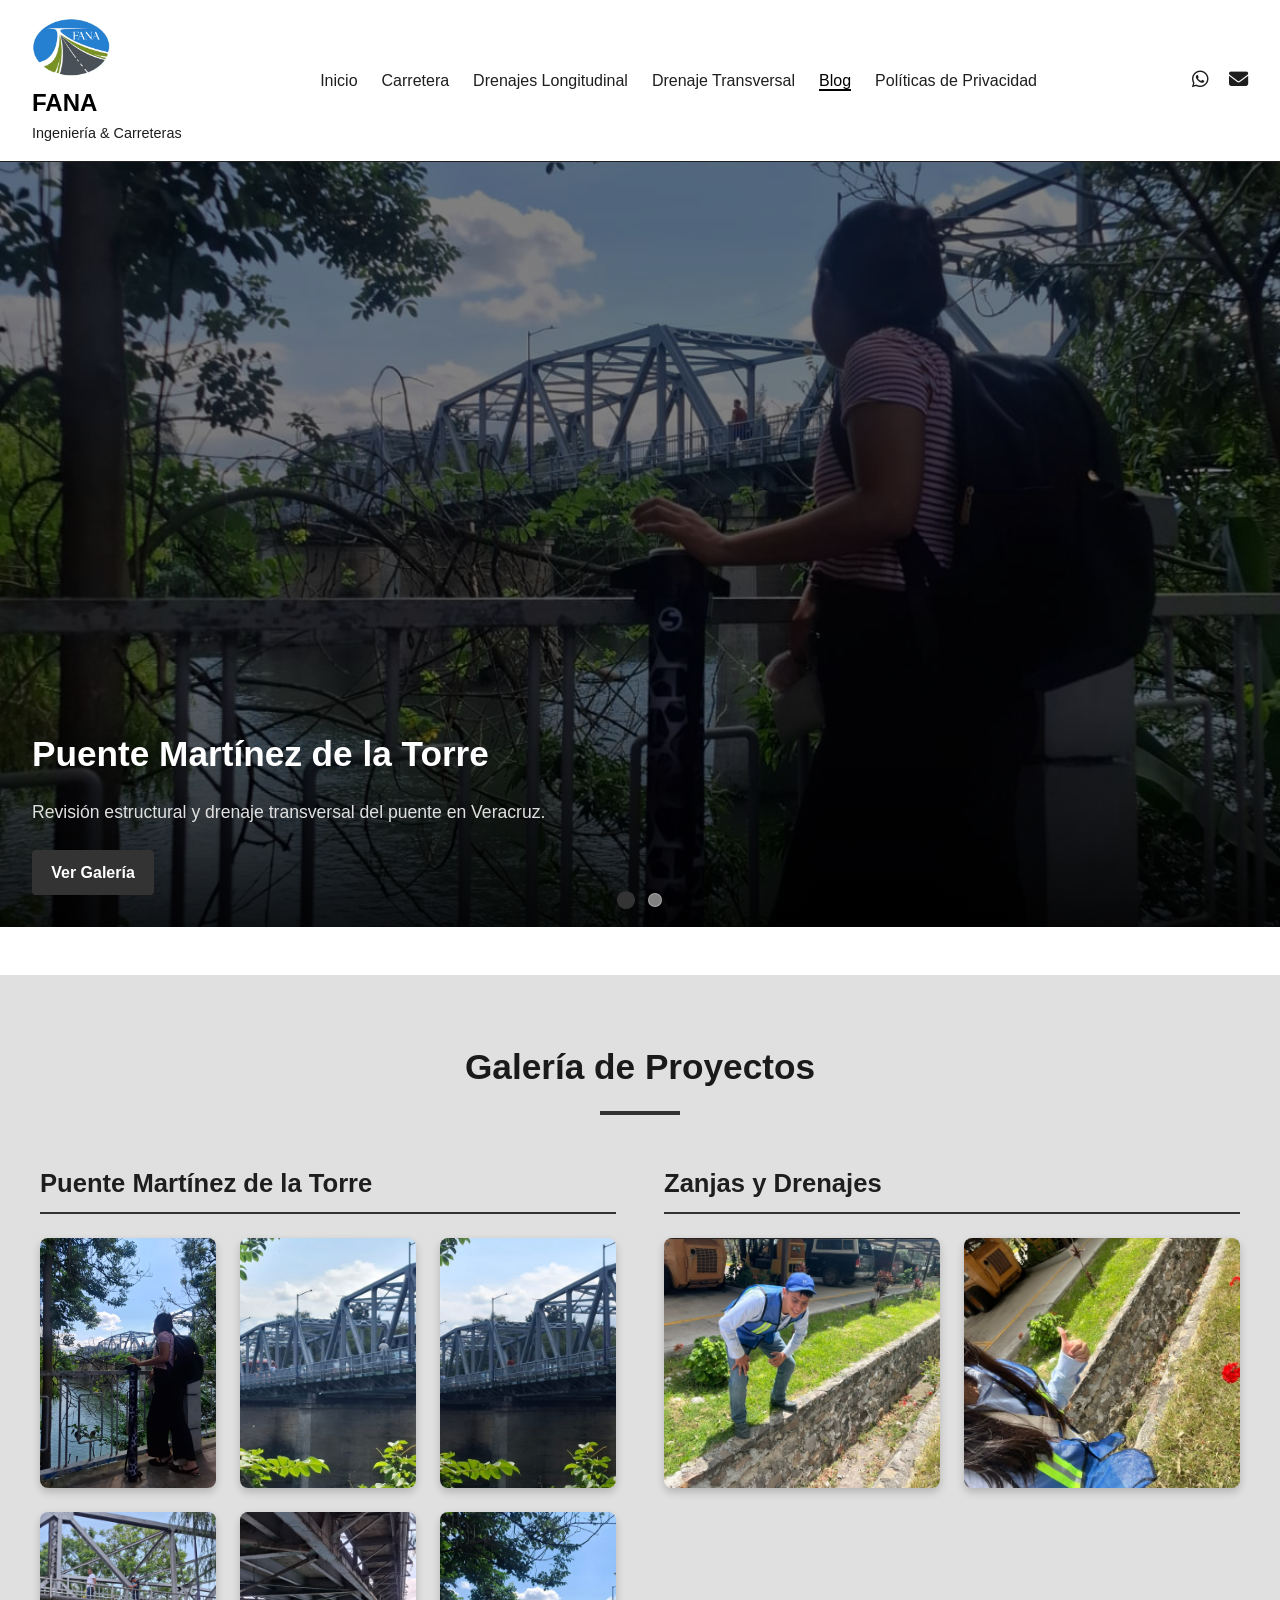
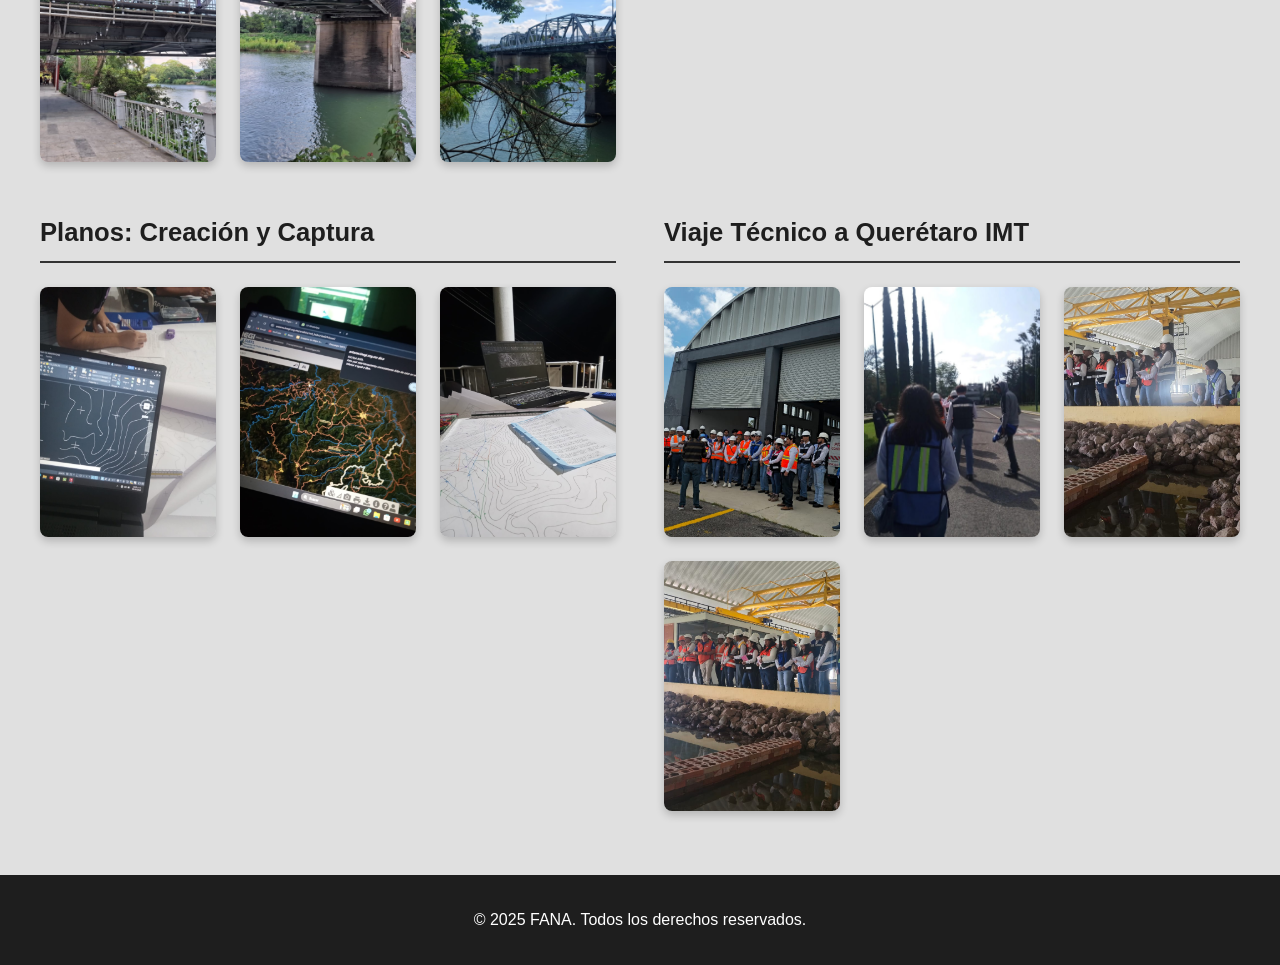
==== blog.html @ 1abef5bb "Primer commit: Estructura inicial de la página FANA" ====
<!DOCTYPE html>
<html lang="es">
<head>
<meta charset="UTF-8">
<meta name="viewport" content="width=device-width, initial-scale=1.0">
<title>FANA - Blog</title>
<link rel="stylesheet" href="css/blog.css">
<link rel="stylesheet" href="https://cdnjs.cloudflare.com/ajax/libs/font-awesome/6.5.0/css/all.min.css">
<link href="https://fonts.googleapis.com/css2?family=Montserrat:wght@500;600;700&display=swap" rel="stylesheet">
</head>
<body>

<header>
<div class="logo">
<img src="img/Logo_Fana.png" alt="Logo FANA">
<h1>FANA</h1>
<p>Ingeniería & Carreteras</p>
</div>

<nav>
<div class="hamburger" id="menu-toggle">
<i class="fas fa-bars"></i>
</div>
<ul id="menu">
<li><a href="index.html">Inicio</a></li>
<li><a href="carreteras.html">Carretera</a></li>
<li><a href="drenajes-longitudinal.html">Drenajes Longitudinal</a></li>
<li><a href="drenajes-transversal.html">Drenaje Transversal</a></li>
<li><a href="blog.html" class="selected">Blog</a></li>
<li><a href="politicas.html">Políticas de Privacidad</a></li>
</ul>
</nav>

<div class="social">
<a href="https://wa.me/520000000000"><i class="fab fa-whatsapp"></i></a>
<a href="mailto:contacto@ejemplo.com"><i class="fas fa-envelope"></i></a>
</div>
</header>

<section class="blog-hero">
<div class="hero-slide active" style="background-image: url('img/Drenaje Transversal/Puente/PuenteMartinezBlog/Puente1.jpg');">
<div class="slide-content">
<h2>Puente Martínez de la Torre</h2>
<p>Revisión estructural y drenaje transversal del puente en Veracruz.</p>
<a href="#martinez-galeria" class="read-more">Ver Galería</a>
</div>
</div>

<div class="hero-slide" style="background-image: url('img/Drenaje Transversal/Puente/PuenteMartinezBlog/zanja1.jpg');"></div>
<div class="slide-content">
<h2>Trabajos de Zanja y Drenaje</h2>
<p>Implementación de zanjas y elementos de drenaje longitudinal.</p>
<a href="#zanja-galeria" class="read-more">Ver Fotos</a>
</div>
</div>

<div class="hero-nav">
<div class="hero-dot active" data-slide="0"></div>
<div class="hero-dot" data-slide="1"></div>
</div>
</section>

<section id="gallery" class="projects-gallery">
<div class="gallery-container">
<h2 class="section-title">Galería de Proyectos</h2>

<div class="gallery-row-group">
<div class="gallery-column">
<h3 id="martinez-galeria" class="gallery-subtitle">Puente Martínez de la Torre </h3>
<div class="gallery-grid-2x2">
<div class="gallery-item"><img src="img/Drenaje Transversal/Puente/PuenteMartinezBlog/Puente1.jpg" alt="Puente Martínez 1" class="gallery-img"></div>
<div class="gallery-item"><img src="img/Drenaje Transversal/Puente/PuenteMartinezBlog/Puente2.jpg" alt="Puente Martínez 2" class="gallery-img"></div>
<div class="gallery-item"><img src="img/Drenaje Transversal/Puente/PuenteMartinezBlog/Puente3.jpg" alt="Puente Martínez 3" class="gallery-img"></div>
<div class="gallery-item"><img src="img/Drenaje Transversal/Puente/PuenteMartinezBlog/Puente4.jpg" alt="Puente Martínez 4" class="gallery-img"></div>
<div class="gallery-item"><img src="img/Drenaje Transversal/Puente/PuenteMartinezBlog/Puente5.jpg" alt="Puente Martínez 5" class="gallery-img"></div>
<div class="gallery-item"><img src="img/Drenaje Transversal/Puente/PuenteMartinezBlog/Puente6.jpg" alt="Puente Martínez 6" class="gallery-img"></div>
</div>
</div>

<div class="gallery-column">
<h3 id="zanja-galeria" class="gallery-subtitle">Zanjas y Drenajes</h3>
<div class="gallery-grid-2x2">
<div class="gallery-item"><img src="img/Drenaje Transversal/Puente/PuenteMartinezBlog/zanja1.jpg" alt="Zanja 1" class="gallery-img"></div>
<div class="gallery-item"><img src="img/Drenaje Transversal/Puente/PuenteMartinezBlog/zanja2.jpg" class="gallery-img"></div>
</div>
</div>
</div>


<div class="gallery-row-group mt-50">
<div class="gallery-column">
<h3 id="planos-trabajo-galeria" class="gallery-subtitle">Planos: Creación y Captura</h3>
<div class="gallery-grid-2x2">
<div class="gallery-item"><img src="img/Drenaje Transversal/Puente/PuenteMartinezBlog/autocad1.jpg" alt="Diseño Planos 1" class="gallery-img"></div>
<div class="gallery-item"><img src="img/Drenaje Transversal/Puente/PuenteMartinezBlog/autocad2.jpg" alt="Diseño Planos 2" class="gallery-img"></div>
<div class="gallery-item"><img src="img/Drenaje Transversal/Puente/PuenteMartinezBlog/autocad3.jpg" alt="Diseño Planos 3" class="gallery-img"></div>
</div>
</div>

<div class="gallery-column">
<h3 id="imt-galeria" class="gallery-subtitle">Viaje Técnico a Querétaro IMT</h3>
<div class="gallery-grid-2x2">
<div class="gallery-item"><img src="img/Drenaje Transversal/Puente/PuenteMartinezBlog/viaje1.jpg" alt="IMT 1" class="gallery-img"></div>
<div class="gallery-item"><img src="img/Drenaje Transversal/Puente/PuenteMartinezBlog/viaje2.jpg" alt="IMT 2" class="gallery-img"></div>
<div class="gallery-item"><img src="img/Drenaje Transversal/Puente/PuenteMartinezBlog/viaje3.jpg" alt="IMT 3" class="gallery-img"></div>
<div class="gallery-item"><img src="img/Drenaje Transversal/Puente/PuenteMartinezBlog/viaje4.jpg" alt="IMT 4" class="gallery-img"></div>
</div>
</div>
</div>

</div>
</section>


<footer>
<p>© 2025 FANA. Todos los derechos reservados.</p>
</footer>

<script src="js/blog.js"></script>
</body>
</html>
---- css/blog.css ----
:root {
/* Colores base */
--negro: #000000;
--gris-oscuro: #1e1e1e;
--gris-medio: #333333;
--gris-claro: #e0e0e0;
--blanco: #FFFFFF;
--fondo: #f9f9f9;
--azul-manbal: #1a1a1a;
--naranja-manbal: #FF6B35;

/* Espaciado */
--espacio-xs: 0.5rem;
--espacio-sm: 1rem;
--espacio-md: 1.5rem;
--espacio-lg: 2rem;
--espacio-xl: 3rem;
}

/* Reset y estilos base */
* {
margin: 0;
padding: 0;
box-sizing: border-box;
}

body {
font-family: 'Segoe UI', sans-serif;
color: var(--gris-oscuro);
line-height: 1.6;
-webkit-font-smoothing: antialiased;
}

html {
scroll-behavior: smooth;
}

/* Header - Manteniendo TU estilo original */
header {
display: flex;
flex-wrap: wrap;
align-items: center;
justify-content: space-between;
background-color: var(--blanco);
padding: 1rem 2rem;
border-bottom: 1px solid var(--gris-oscuro);
position: relative;
z-index: 100;
}

.logo img {
height: 60px;
}

.logo h1 {
font-size: 1.5rem;
color: var(--negro);
}

.logo p {
font-size: 0.9rem;
color: var(--gris-oscuro);
}

/* NAV ORIGINAL - Conservando exactamente tu estilo de menú */
nav ul {
list-style: none;
display: flex;
gap: 1.5rem;
}

nav a {
text-decoration: none;
color: var(--gris-oscuro);
font-weight: 500;
transition: color 0.3s ease, border-bottom 0.3s ease;
}

nav a:hover, 
nav a.selected {
color: var(--negro);
border-bottom: 2px solid var(--negro);
}

.hamburger {
display: none;
font-size: 2rem;
color: var(--gris-oscuro);
cursor: pointer;
position: absolute;
right: 20px;
top: 20px;
}

.social a {
margin-left: 1rem;
color: var(--gris-oscuro);
font-size: 1.2rem;
transition: color 0.3s;
}

.social a:hover {
color: var(--negro);
}

.contact-info {
margin-top: 0.5rem;
color: var(--gris-oscuro);
font-size: 0.9rem;
text-align: center;
}

/* Versión responsiva del menú ORIGINAL */
@media (max-width: 768px) {
nav ul {
display: flex;
flex-direction: column;
background-color: var(--blanco);
position: fixed;
top: 0;
right: -250px;
height: 100%;
width: 250px;
padding: 2rem;
box-shadow: 2px 0 5px rgba(0, 0, 0, 0.3);
transition: right 0.3s ease;
z-index: 1000;
}

nav ul.show {
right: 0;
}

.hamburger {
display: block;
z-index: 1001;
}

.hamburger.open {
color: var(--negro);
}

header {
flex-direction: column;
align-items: flex-start;
}

.logo {
margin-bottom: 1rem;
}

.social {
display: flex;
justify-content: flex-end;
width: 100%;
margin-top: 1rem;
padding-right: 1rem;
}

.contact-info {
display: none;
}
}
/* Footer */
footer {
text-align: center;
padding: var(--espacio-lg);
background-color: var(--gris-oscuro);
color: var(--blanco);
}

/* Responsive para el formulario */
@media (max-width: 768px) {
.form-row {
flex-direction: column;
gap: var(--espacio-md);
}

.minimal-form {
padding: var(--espacio-md);
}

.contact-intro h1 {
font-size: 2rem;
}
}

@media (max-width: 480px) {
.contact-intro h1 {
font-size: 1.8rem;
}

.contact-intro p {
font-size: 1rem;
}
}
/* Estilos para el hero con carrusel vertical */
.blog-hero {
position: relative;
height: 85vh;
overflow: hidden;
margin-bottom: 3rem;
}

.hero-slide {
position: absolute;
top: 0;
left: 0;
width: 100%;
height: 100%;
opacity: 0;
transition: opacity 1s ease-in-out;
background-size: cover;
background-position: center;
display: flex;
align-items: flex-end;
color: white;
background-color: rgba(0, 0, 0, 0.5);
background-blend-mode: overlay;
}

.hero-slide.active {
opacity: 1;
}

.slide-content {
width: 100%;
padding: 2rem;
background: linear-gradient(transparent, rgba(0,0,0,0.8));
}

.slide-content h2 {
font-size: 2.2rem;
margin-bottom: 1rem;
color: var(--blanco);
}

.slide-content p {
font-size: 1.1rem;
margin-bottom: 1.5rem;
color: var(--gris-claro);
}

.read-more {
display: inline-block;
padding: 0.6rem 1.2rem;
background-color: var(--gris-medio);
color: white;
text-decoration: none;
border-radius: 4px;
font-weight: 600;
transition: all 0.3s ease;
}

.read-more:hover {
background-color:var(--gris-claro);
transform: translateY(-2px);
}

.hero-nav {
position: absolute;
bottom: 20px;
left: 0;
right: 0;
display: flex;
justify-content: center;
gap: 15px;
z-index: 10;
}

.hero-dot {
width: 14px;
height: 14px;
border-radius: 50%;
background-color: rgba(255, 255, 255, 0.5);
cursor: pointer;
transition: all 0.3s ease;
border: 1px solid rgba(255,255,255,0.3);
}

.hero-dot.active {
background-color: var(--gris-medio);
transform: scale(1.3);
border-color: var(--gris-medio);
}

/* Galería de proyectos */
.projects-gallery {
padding: 4rem 2rem;
background-color: var(--gris-claro);
}

.gallery-container {
max-width: 1200px;
margin: 0 auto;
}

.section-title {
text-align: center;
margin-bottom: 3rem;
font-size: 2.2rem;
color: var(--azul-manbal);
position: relative;
}

.section-title:after {
content: '';
display: block;
width: 80px;
height: 4px;
background-color: var(--gris-medio);
margin: 1rem auto 0;
}

/* NUEVA ESTRUCTURA DE GALERÍA DE 2 COLUMNAS PRINCIPALES */
.gallery-row-group {
display: grid;
grid-template-columns: repeat(2, 1fr);
gap: 3rem; /* Espacio entre las columnas Puente/Zanjas y Planos/IMT */
}

.gallery-column {
/* Asegura que la columna use todo el espacio asignado */
width: 100%; 
}

/* Grid de imágenes internas (2x2) */
.gallery-grid-2x2 {
display: grid;
/* Se ajusta para que haya 2 imágenes por fila en la columna asignada */
grid-template-columns: repeat(auto-fit, minmax(140px, 1fr)); 
gap: 1.5rem;
}

.gallery-item {
position: relative;
height: 250px; /* Altura más compacta para que quepan más */
overflow: hidden;
border-radius: 8px;
box-shadow: 0 4px 8px rgba(0,0,0,0.2);
transition: transform 0.3s ease;
}

.gallery-item:hover {
transform: translateY(-5px);
}

.gallery-img {
width: 100%;
height: 100%;
object-fit: cover;
transition: transform 0.5s ease;
}

.gallery-item:hover .gallery-img {
transform: scale(1.05);
}

/* Nuevo subtítulo de Galería */
.gallery-subtitle {
font-size: 1.6rem;
color: var(--gris-oscuro);
margin-top: 0; /* Eliminamos el margen superior en la columna */
margin-bottom: 1.5rem;
padding-bottom: 0.5rem;
border-bottom: 2px solid var(--gris-medio);
}

.mt-50 {
margin-top: 50px; /* Clase de utilidad para separación del segundo grupo */
}

/* Responsive: 1 columna en móvil (Aplica al grupo principal y al grid interno) */
@media (max-width: 768px) {
.blog-hero {
height: 70vh;
}

.slide-content h2 {
font-size: 1.8rem;
}

.section-title {
font-size: 1.8rem;
}

/* El grupo principal vuelve a ser de 1 columna */
.gallery-row-group {
grid-template-columns: 1fr;
gap: 0; /* Sin espacio entre los grupos */
}

/* El grid de imágenes internas se ajusta a 1 columna */
.gallery-grid-2x2 {
grid-template-columns: 1fr;
}

.gallery-item {
height: 350px;
}

/* Espacio entre las secciones cuando están apiladas en móvil */
.gallery-column {
margin-bottom: 30px; 
}
}
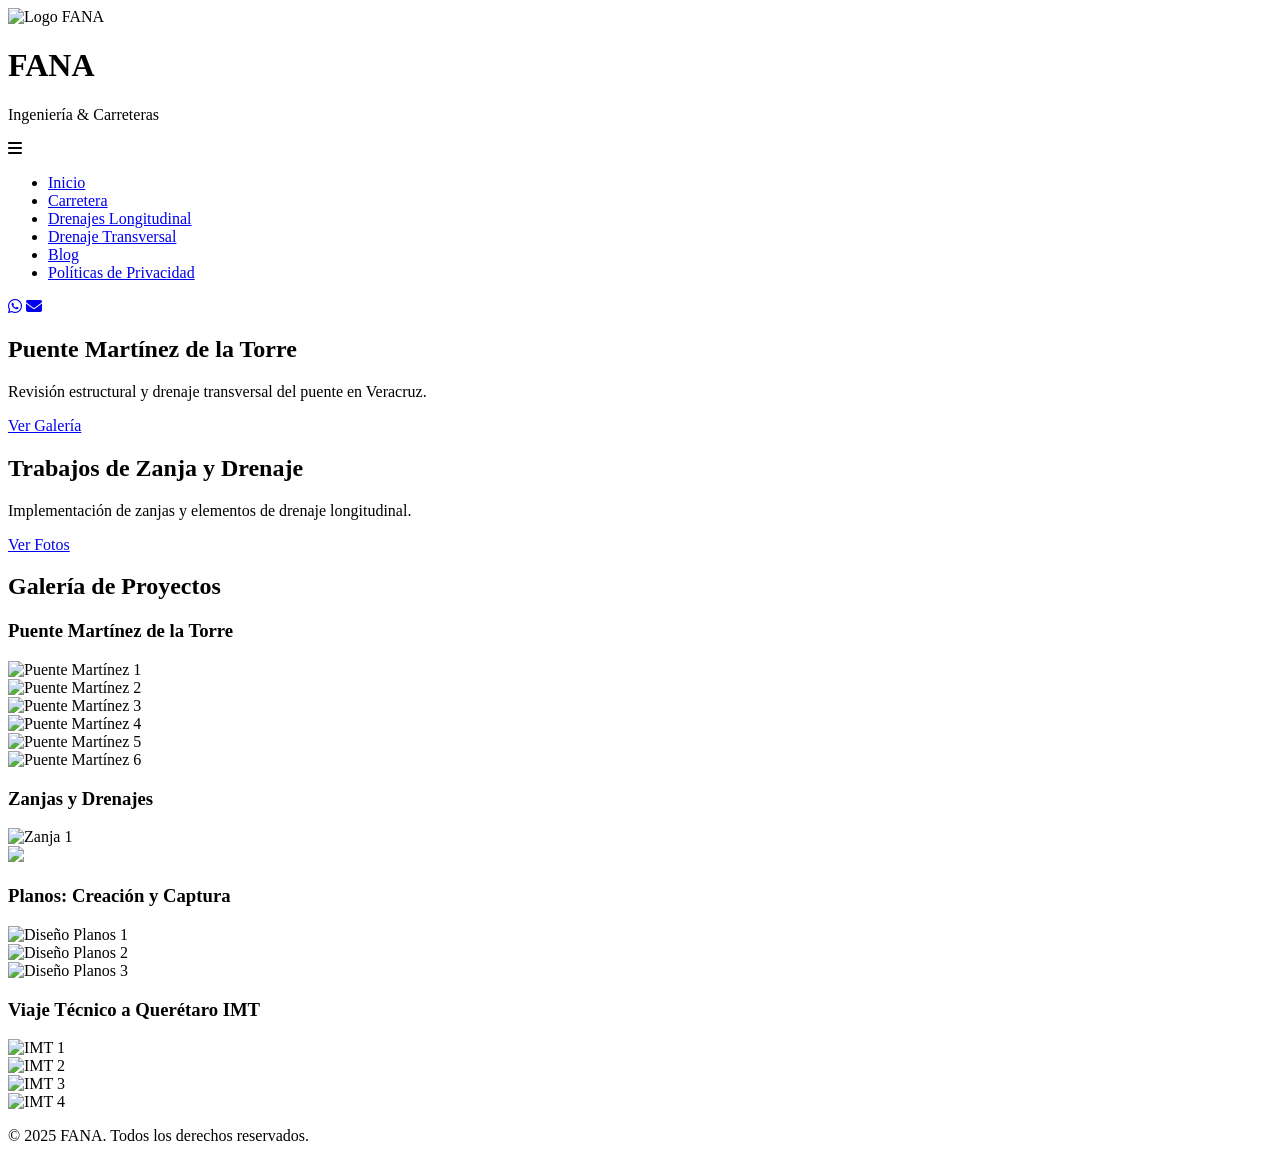
==== commit ad9453cd: "fix: Corregidas rutas de recursos usando <base> para GitHub Pages" ====
--- a/blog.html
+++ b/blog.html
@@ -1,6 +1,7 @@
 <!DOCTYPE html>
 <html lang="es">
 <head>
+<base href="/Fana/">
 <meta charset="UTF-8">
 <meta name="viewport" content="width=device-width, initial-scale=1.0">
 <title>FANA - Blog</title>
@@ -46,7 +47,7 @@
 </div>
 </div>
 
-<div class="hero-slide" style="background-image: url('img/Drenaje Transversal/Puente/PuenteMartinezBlog/zanja1.jpg');"></div>
+<div class="hero-slide" style="background-image: url('img/Drenaje Transversal/Puente/PuenteMartinezBlog/zanja1.jpg');">
 <div class="slide-content">
 <h2>Trabajos de Zanja y Drenaje</h2>
 <p>Implementación de zanjas y elementos de drenaje longitudinal.</p>
@@ -59,7 +60,6 @@
 <div class="hero-dot" data-slide="1"></div>
 </div>
 </section>
-
 <section id="gallery" class="projects-gallery">
 <div class="gallery-container">
 <h2 class="section-title">Galería de Proyectos</h2>
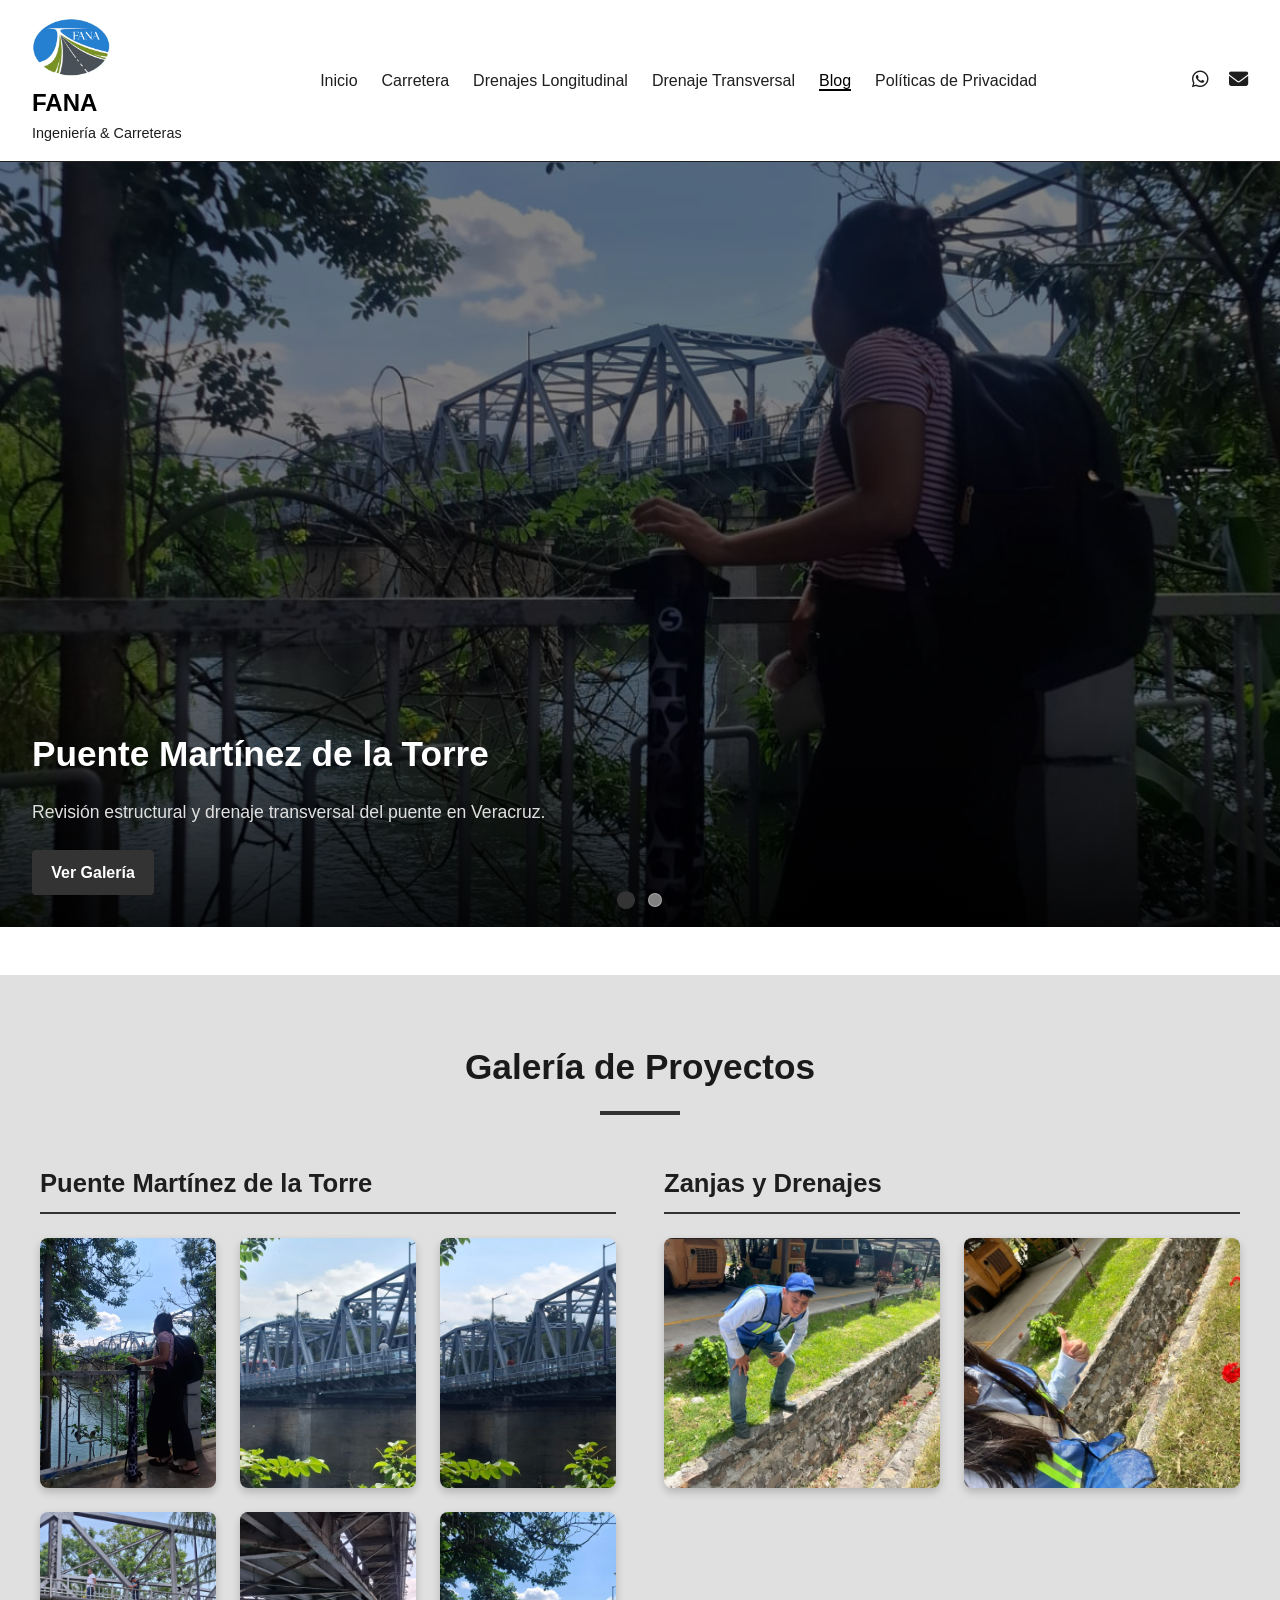
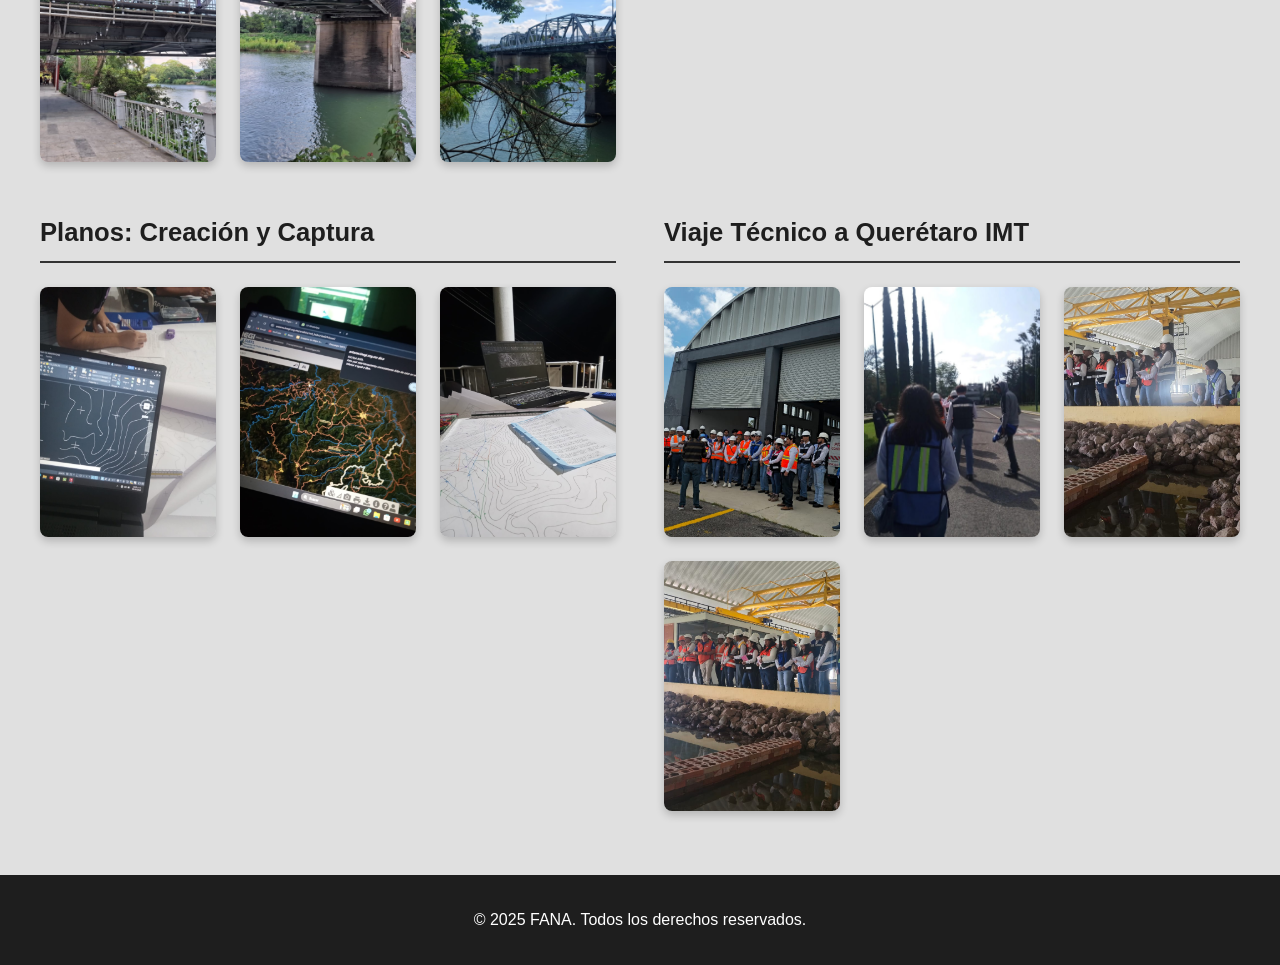
==== commit c211c556: "Remove base href from blog.html" ====
--- a/blog.html
+++ b/blog.html
@@ -1,7 +1,6 @@
 <!DOCTYPE html>
 <html lang="es">
 <head>
-<base href="/Fana/">
 <meta charset="UTF-8">
 <meta name="viewport" content="width=device-width, initial-scale=1.0">
 <title>FANA - Blog</title>
@@ -118,4 +117,4 @@
 
 <script src="js/blog.js"></script>
 </body>
-</html>+</html>
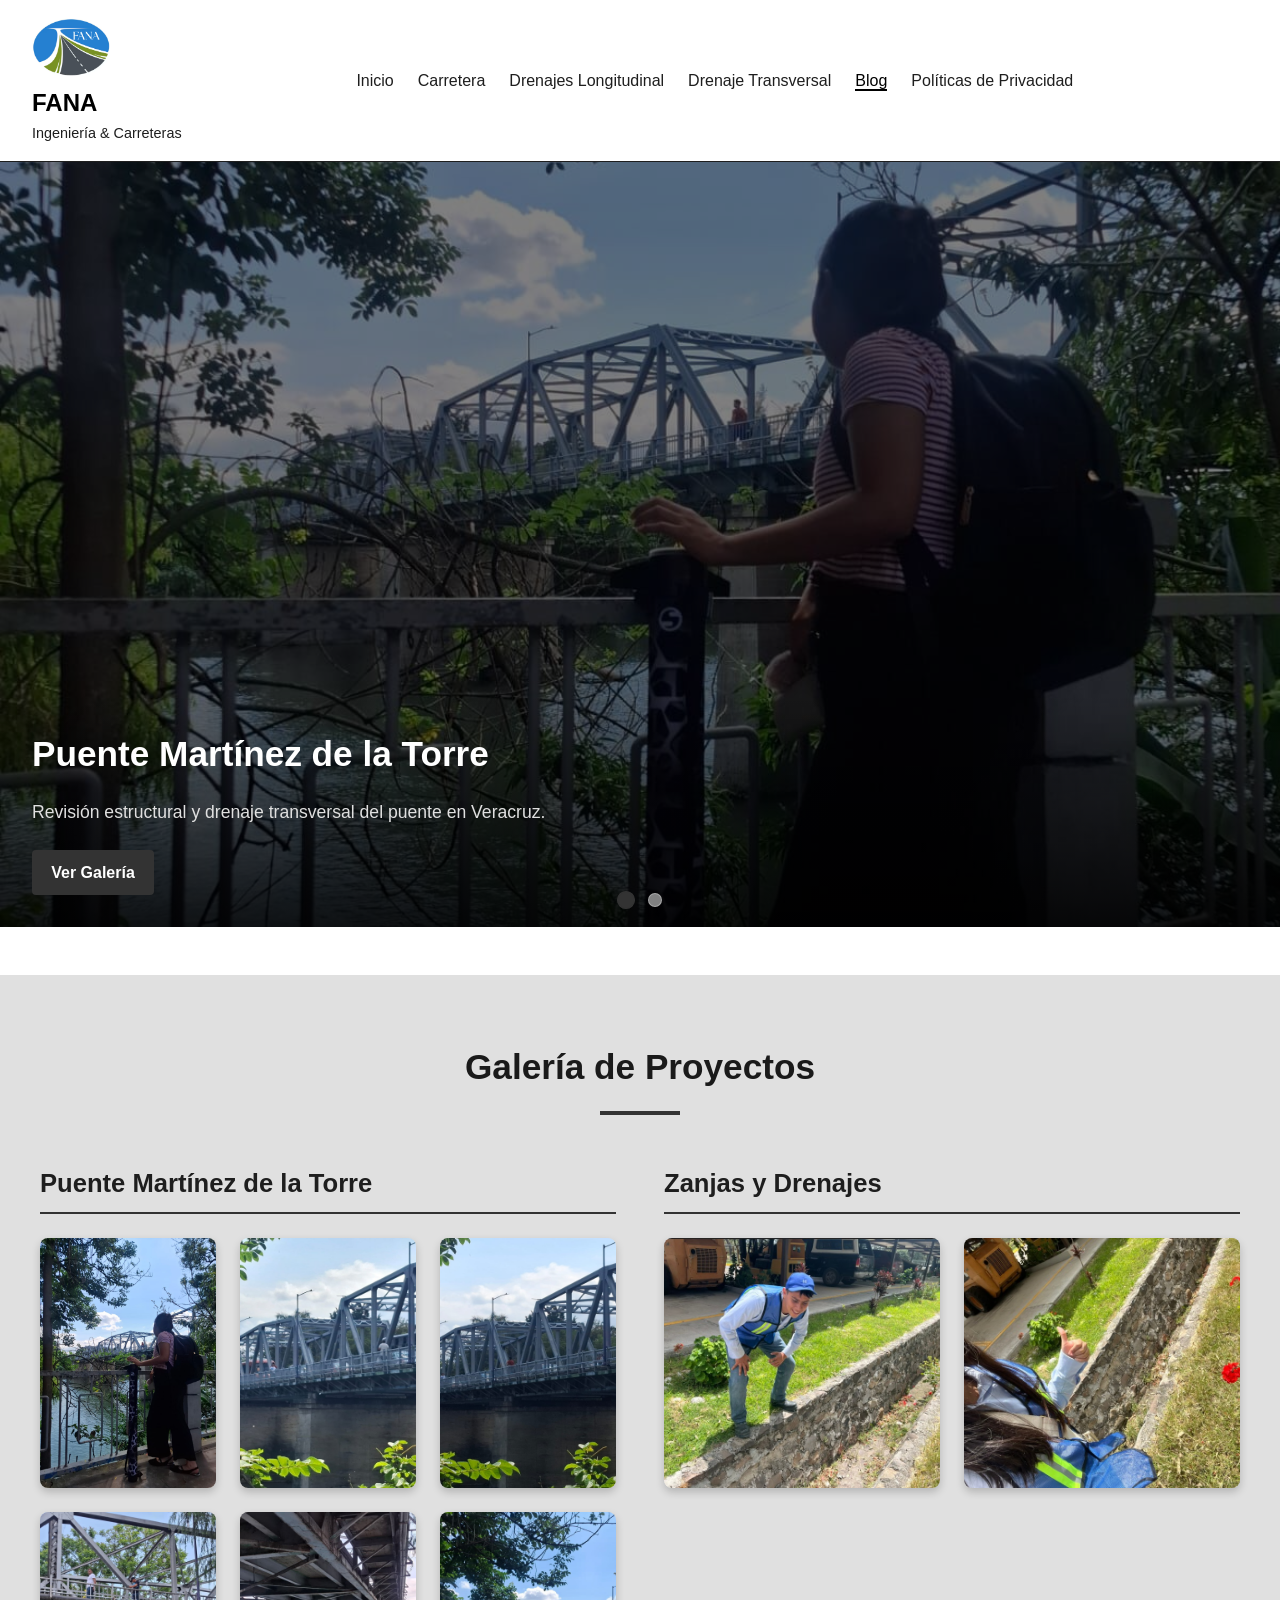
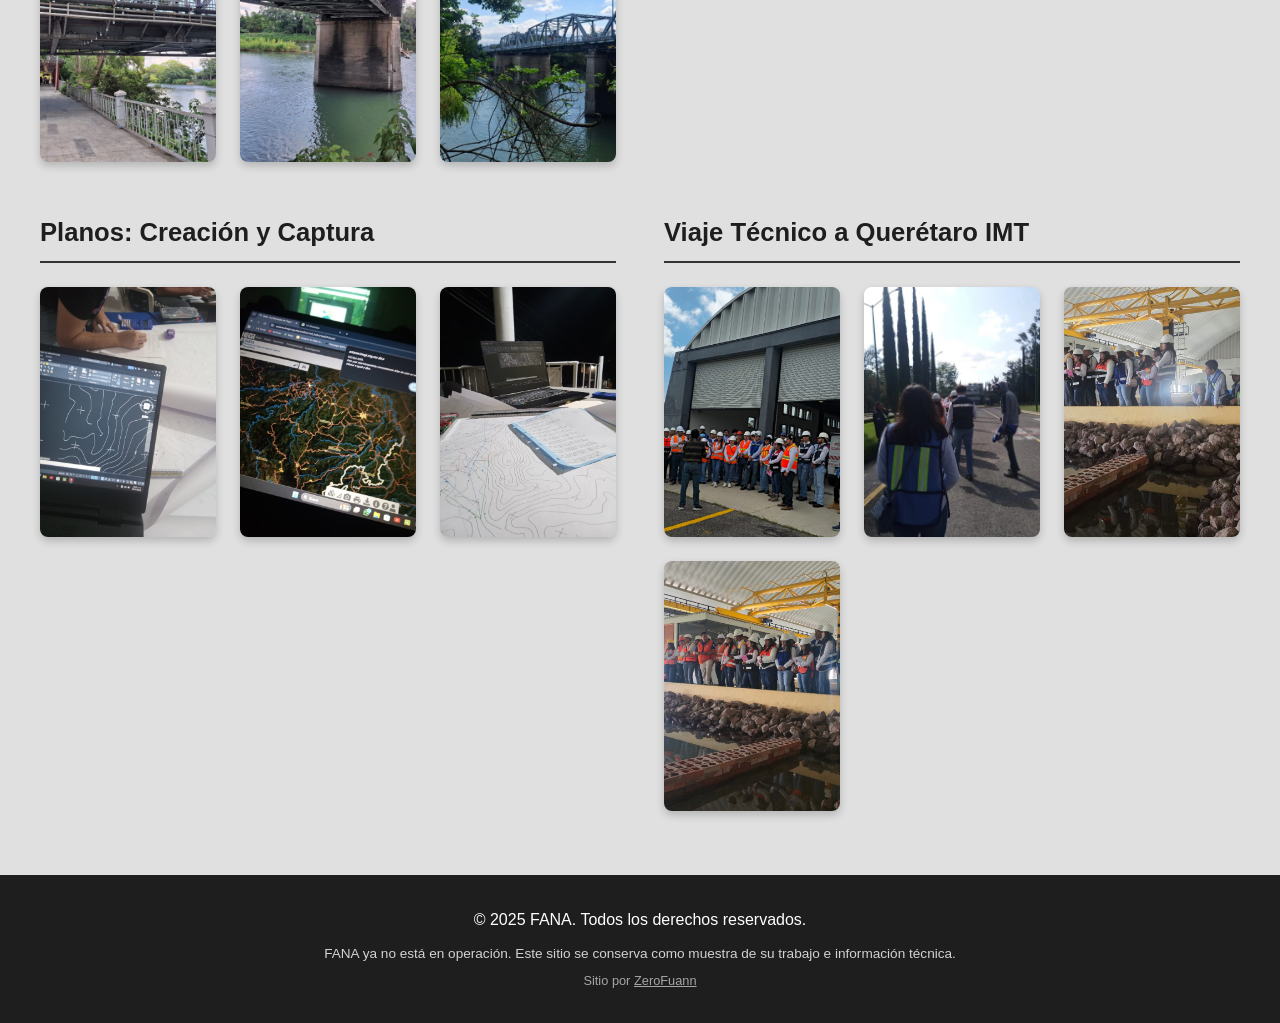
==== commit 4a851a6f: "fix: lo básico para un sitio de muestra (FANA ya no opera) - Fuera WhatsApp y correo de relleno; avi" ====
--- a/blog.html
+++ b/blog.html
@@ -4,6 +4,8 @@
 <meta charset="UTF-8">
 <meta name="viewport" content="width=device-width, initial-scale=1.0">
 <title>FANA - Blog</title>
+  <meta name="description" content="FANA: ingeniería vial, carreteras y drenajes (longitudinal y transversal). Sitio informativo de muestra.">
+  <link rel="icon" type="image/png" href="img/favicon.png">
 <link rel="stylesheet" href="css/blog.css">
 <link rel="stylesheet" href="https://cdnjs.cloudflare.com/ajax/libs/font-awesome/6.5.0/css/all.min.css">
 <link href="https://fonts.googleapis.com/css2?family=Montserrat:wght@500;600;700&display=swap" rel="stylesheet">
@@ -32,8 +34,6 @@
 </nav>
 
 <div class="social">
-<a href="https://wa.me/520000000000"><i class="fab fa-whatsapp"></i></a>
-<a href="mailto:contacto@ejemplo.com"><i class="fas fa-envelope"></i></a>
 </div>
 </header>
 
@@ -67,20 +67,20 @@
 <div class="gallery-column">
 <h3 id="martinez-galeria" class="gallery-subtitle">Puente Martínez de la Torre </h3>
 <div class="gallery-grid-2x2">
-<div class="gallery-item"><img src="img/Drenaje Transversal/Puente/PuenteMartinezBlog/Puente1.jpg" alt="Puente Martínez 1" class="gallery-img"></div>
-<div class="gallery-item"><img src="img/Drenaje Transversal/Puente/PuenteMartinezBlog/Puente2.jpg" alt="Puente Martínez 2" class="gallery-img"></div>
-<div class="gallery-item"><img src="img/Drenaje Transversal/Puente/PuenteMartinezBlog/Puente3.jpg" alt="Puente Martínez 3" class="gallery-img"></div>
-<div class="gallery-item"><img src="img/Drenaje Transversal/Puente/PuenteMartinezBlog/Puente4.jpg" alt="Puente Martínez 4" class="gallery-img"></div>
-<div class="gallery-item"><img src="img/Drenaje Transversal/Puente/PuenteMartinezBlog/Puente5.jpg" alt="Puente Martínez 5" class="gallery-img"></div>
-<div class="gallery-item"><img src="img/Drenaje Transversal/Puente/PuenteMartinezBlog/Puente6.jpg" alt="Puente Martínez 6" class="gallery-img"></div>
+<div class="gallery-item"><img src="img/Drenaje Transversal/Puente/PuenteMartinezBlog/Puente1.jpg" alt="Puente Martínez 1" class="gallery-img" loading="lazy"></div>
+<div class="gallery-item"><img src="img/Drenaje Transversal/Puente/PuenteMartinezBlog/Puente2.jpg" alt="Puente Martínez 2" class="gallery-img" loading="lazy"></div>
+<div class="gallery-item"><img src="img/Drenaje Transversal/Puente/PuenteMartinezBlog/Puente3.jpg" alt="Puente Martínez 3" class="gallery-img" loading="lazy"></div>
+<div class="gallery-item"><img src="img/Drenaje Transversal/Puente/PuenteMartinezBlog/Puente4.jpg" alt="Puente Martínez 4" class="gallery-img" loading="lazy"></div>
+<div class="gallery-item"><img src="img/Drenaje Transversal/Puente/PuenteMartinezBlog/Puente5.jpg" alt="Puente Martínez 5" class="gallery-img" loading="lazy"></div>
+<div class="gallery-item"><img src="img/Drenaje Transversal/Puente/PuenteMartinezBlog/Puente6.jpg" alt="Puente Martínez 6" class="gallery-img" loading="lazy"></div>
 </div>
 </div>
 
 <div class="gallery-column">
 <h3 id="zanja-galeria" class="gallery-subtitle">Zanjas y Drenajes</h3>
 <div class="gallery-grid-2x2">
-<div class="gallery-item"><img src="img/Drenaje Transversal/Puente/PuenteMartinezBlog/zanja1.jpg" alt="Zanja 1" class="gallery-img"></div>
-<div class="gallery-item"><img src="img/Drenaje Transversal/Puente/PuenteMartinezBlog/zanja2.jpg" class="gallery-img"></div>
+<div class="gallery-item"><img src="img/Drenaje Transversal/Puente/PuenteMartinezBlog/zanja1.jpg" alt="Zanja 1" class="gallery-img" loading="lazy"></div>
+<div class="gallery-item"><img src="img/Drenaje Transversal/Puente/PuenteMartinezBlog/zanja2.jpg" class="gallery-img" alt="Zanja durante la obra del puente" loading="lazy"></div>
 </div>
 </div>
 </div>
@@ -90,19 +90,19 @@
 <div class="gallery-column">
 <h3 id="planos-trabajo-galeria" class="gallery-subtitle">Planos: Creación y Captura</h3>
 <div class="gallery-grid-2x2">
-<div class="gallery-item"><img src="img/Drenaje Transversal/Puente/PuenteMartinezBlog/autocad1.jpg" alt="Diseño Planos 1" class="gallery-img"></div>
-<div class="gallery-item"><img src="img/Drenaje Transversal/Puente/PuenteMartinezBlog/autocad2.jpg" alt="Diseño Planos 2" class="gallery-img"></div>
-<div class="gallery-item"><img src="img/Drenaje Transversal/Puente/PuenteMartinezBlog/autocad3.jpg" alt="Diseño Planos 3" class="gallery-img"></div>
+<div class="gallery-item"><img src="img/Drenaje Transversal/Puente/PuenteMartinezBlog/autocad1.jpg" alt="Diseño Planos 1" class="gallery-img" loading="lazy"></div>
+<div class="gallery-item"><img src="img/Drenaje Transversal/Puente/PuenteMartinezBlog/autocad2.jpg" alt="Diseño Planos 2" class="gallery-img" loading="lazy"></div>
+<div class="gallery-item"><img src="img/Drenaje Transversal/Puente/PuenteMartinezBlog/autocad3.jpg" alt="Diseño Planos 3" class="gallery-img" loading="lazy"></div>
 </div>
 </div>
 
 <div class="gallery-column">
 <h3 id="imt-galeria" class="gallery-subtitle">Viaje Técnico a Querétaro IMT</h3>
 <div class="gallery-grid-2x2">
-<div class="gallery-item"><img src="img/Drenaje Transversal/Puente/PuenteMartinezBlog/viaje1.jpg" alt="IMT 1" class="gallery-img"></div>
-<div class="gallery-item"><img src="img/Drenaje Transversal/Puente/PuenteMartinezBlog/viaje2.jpg" alt="IMT 2" class="gallery-img"></div>
-<div class="gallery-item"><img src="img/Drenaje Transversal/Puente/PuenteMartinezBlog/viaje3.jpg" alt="IMT 3" class="gallery-img"></div>
-<div class="gallery-item"><img src="img/Drenaje Transversal/Puente/PuenteMartinezBlog/viaje4.jpg" alt="IMT 4" class="gallery-img"></div>
+<div class="gallery-item"><img src="img/Drenaje Transversal/Puente/PuenteMartinezBlog/viaje1.jpg" alt="IMT 1" class="gallery-img" loading="lazy"></div>
+<div class="gallery-item"><img src="img/Drenaje Transversal/Puente/PuenteMartinezBlog/viaje2.jpg" alt="IMT 2" class="gallery-img" loading="lazy"></div>
+<div class="gallery-item"><img src="img/Drenaje Transversal/Puente/PuenteMartinezBlog/viaje3.jpg" alt="IMT 3" class="gallery-img" loading="lazy"></div>
+<div class="gallery-item"><img src="img/Drenaje Transversal/Puente/PuenteMartinezBlog/viaje4.jpg" alt="IMT 4" class="gallery-img" loading="lazy"></div>
 </div>
 </div>
 </div>
@@ -113,6 +113,8 @@
 
 <footer>
 <p>© 2025 FANA. Todos los derechos reservados.</p>
+    <p class="aviso-muestra" style="max-width:640px;margin:10px auto 0;font-size:.85em;opacity:.8">FANA ya no está en operación. Este sitio se conserva como muestra de su trabajo e información técnica.</p>
+    <p style="margin-top:6px;font-size:.8em;opacity:.6">Sitio por <a href="https://zerofuann.vercel.app" style="color:inherit;text-decoration:underline">ZeroFuann</a></p>
 </footer>
 
 <script src="js/blog.js"></script>
